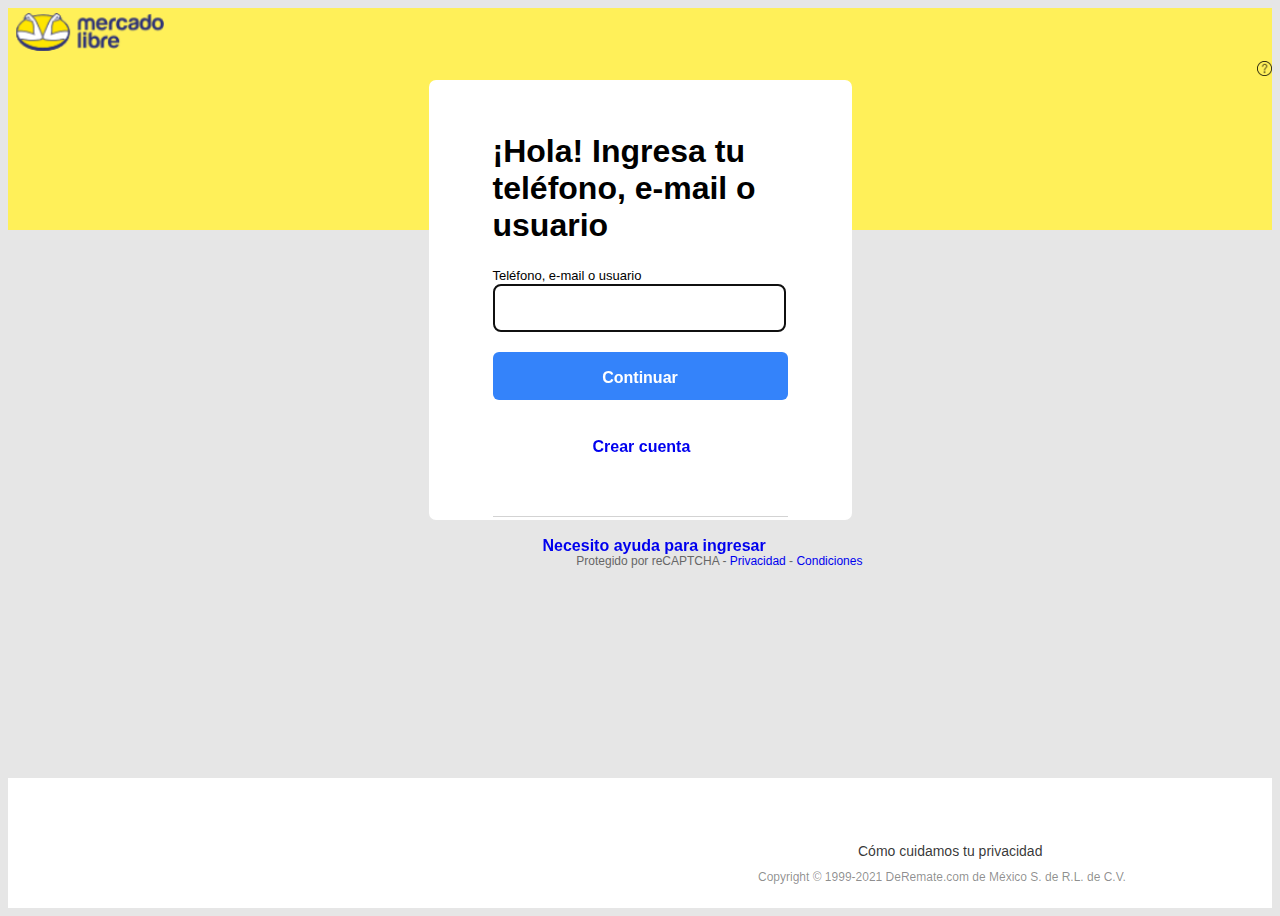
==== index.html @ a6340d7b "Changing computer to Linux SO" ====
<!DOCTYPE html>
<html lang="en">
<head>
    <meta charset="UTF-8">
    <meta http-equiv="X-UA-Compatible" content="IE=edge">
    <meta name="viewport" content="width=device-width, initial-scale=1.0">
    <link rel="stylesheet" href="./css/styles.css">
    <title>¡Hola! Ingresa tu teléfono, e‑mail o usuario</title>
</head>
<body>
    <header>
        <nav>
            <div class="logo-contenedor">
                <a href="#"><img src="./img/ml_logo.png" alt="No se encontró imagen"></a>
            </div>

            <div class="help-icon">
                <a href="#"><img src="./img/pregunta.png" alt="No se encontró imagen"></a>
            </div>
        </nav>
    </header>

    <main>
        <section>
            <div class="wrap">
                <div class="container">
                    <div id="franja">
                    <div class="card">
                        <div class="center-card-header">
                            <h1 class="center-card__title">¡Hola! Ingresa tu teléfono, e‑mail o usuario</h1>
                            <form id="form" action="">
                                <div class="login-form-row">
                                    <div class="login-form-input">
                                        <span class="andes-form-control__label">Teléfono, e-mail o usuario</span>
                                        <input type="email" id="user_id" name="user_id" value="" autocomplete="on" autocapitalize="none" spellcheck="false" autocorrect="off" " autofocus="" rows="1" maxlength="120">
                                    </div>
                                    <div class="login-form-action">
                                        <button id="boton" type="submit">Continuar</span></button>
                                        <div id="crear">
                                            <a href="#">Crear cuenta</a>
                                        </div>
                                    </div>
                                </div>

                            </form>
                            <div id="ayuda">
                                <a href="#">Necesito ayuda para ingresar</a>
                            </div>
                            
                        </div>
                    </div>
                    </div>
                </div>
            </div>

            <div id="recaptcha">
                Protegido por reCAPTCHA
                -
                <a href="#">Privacidad</a>
                - 
                <a href="#">Condiciones</a>
            </div>

        </section>
    </main>

    <footer>
        <div class="privacy">
            <a href="#">Cómo cuidamos tu privacidad </a>
        </div>
        <div class="copyright">Copyright © 1999-2021 DeRemate.com de México S. de R.L. de C.V.</div>
    </footer>
</body>
</html>
---- css/styles.css ----
body{
    background: #e6e6e6;
    font-family: Helvetica Neue,Helvetica,Roboto,Arial,sans-serif;
}

header .logo-contenedor img{
    width: 161px;  
}
header .help-icon{
    float: right; 
    display: table-cell;
    vertical-align: top;
}

header .help-icon img{
    width: 15px;
}

header{
    background-color: #fff059;
    overflow: hidden;

}

#franja{
    background-color: #fff059;
    width: 100%;
    height: 150px;
}

.center-card-title{
    font-size: 1.0rem;
    color: rgba(0,0,0,.8);
}

.andes-form-control__label{
    font-size: small;
    text-decoration-color: gray;
}

.card{
    display: flex;
    justify-content: center;
    align-items: center;
    position: relative;

}

.center-card-header{
    border-radius: 7px;
    background-color:white;
    width: 295px;
    height: 408px;
    padding: 32px 64px 0px 64px;
}

#boton{
    border-color: transparent;
    background-color: #3483fa;
    color: #fff;
    width: 100%;
    font-family: Proxima Nova,-apple-system,Helvetica Neue,Helvetica,Roboto,Arial,sans-serif;
    font-size: 16px;
    font-weight: 600;
    line-height: 48px;
    padding: 0 24px;
    height: 48px;
    text-align: center;
    border-radius: 6px;
    display: inline-block;
}

#user_id{

    font-size: 16px;
    padding: .8125em .75em;
    margin: 0;
    display: inline-block;
    width: 90%;
    border-radius: 7px;
    border-color: lightgray;
    align-items: center;
    
}

#crear a{
    text-decoration: none;
}

#crear{
    padding-top: 38px;
    text-indent: 100px;
    color: #88b5f8;
    font-weight: 600;
}



#ayuda{
    border-top: 1px solid lightgray;
    padding-top: 20px;
    padding-left: 50px;
    color: #88b5f8;
    font-weight: 600;
}

#ayuda a{
    text-decoration: none;
}

#recaptcha{
    margin: 24px 88px;
    background: #e6e6e6;
    width: 100%;
    height: 150px;
    padding-top:300px;
    padding-bottom: 50px;
   padding-left: 38%;
   font-size: .75rem;
   color: #666;
}

#recaptcha a{
    text-decoration: none;

}

footer{
    padding-top: 40px;
    align-content: center;
    background: #fff;
    height: 90px;
}

.privacy{
    text-indent: 850px;
    padding-bottom: 10px;
}

.privacy a{
    text-decoration: none;
    font-size: .875rem;
    color: rgba(0,0,0,.8)
}

.copyright{
    text-indent:750px;
    font-size: .75rem;
    color: rgba(0,0,0,.45);
}

.login-form-input{
    padding-bottom: 20px;
}

.login-form-action{
   
    padding-bottom: 60px;
}
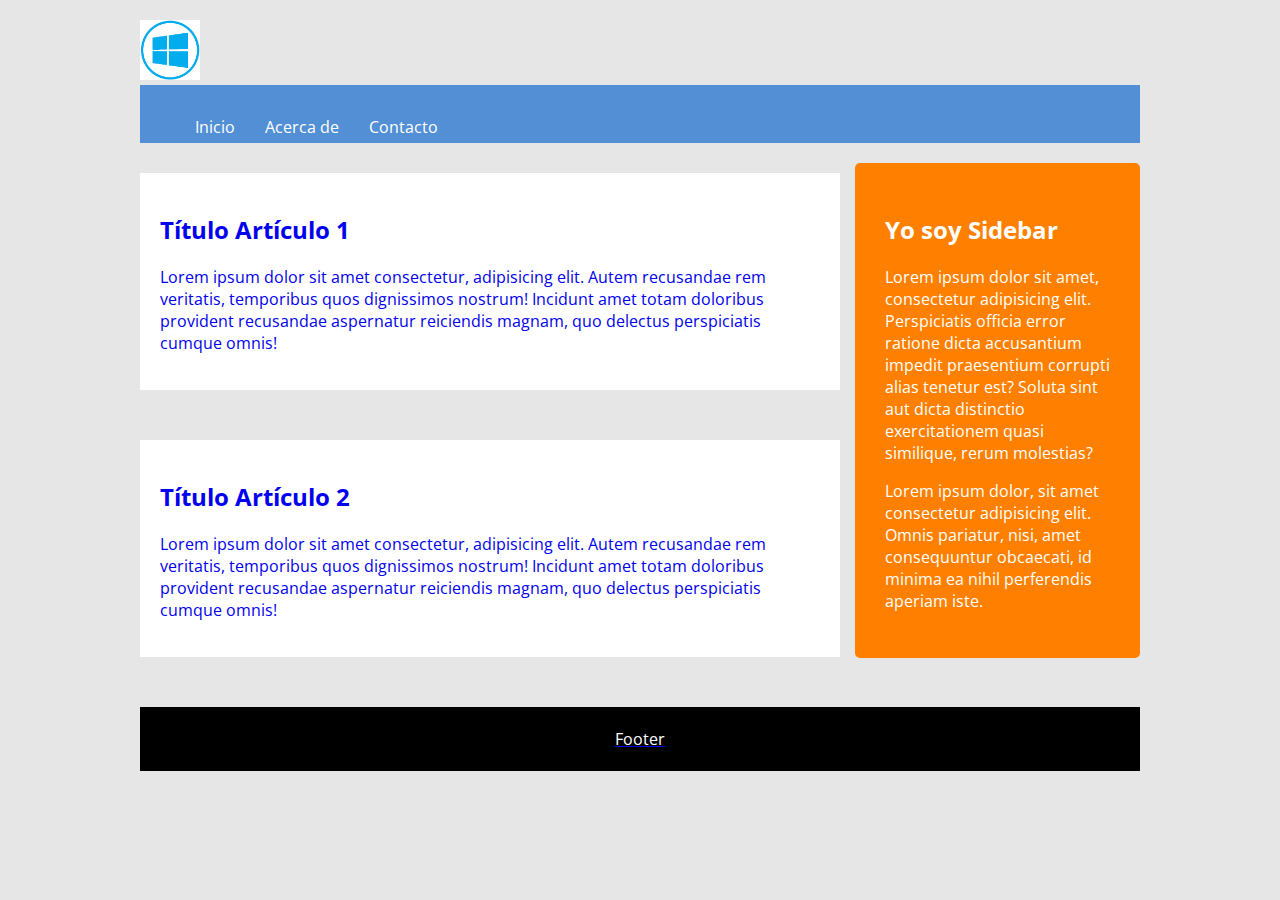
==== commit 0968acb5: "Need to remake files" ====
--- a/index.html
+++ b/index.html
@@ -1,74 +1,58 @@
 <!DOCTYPE html>
-<html lang="en">
-<head>
-    <meta charset="UTF-8">
-    <meta http-equiv="X-UA-Compatible" content="IE=edge">
-    <meta name="viewport" content="width=device-width, initial-scale=1.0">
-    <link rel="stylesheet" href="./css/styles.css">
-    <title>¡Hola! Ingresa tu teléfono, e‑mail o usuario</title>
-</head>
-<body>
-    <header>
-        <nav>
+<html lang="es">
+    <head>
+        <link rel="preconnect" href="https://fonts.googleapis.com">
+        <link rel="preconnect" href="https://fonts.gstatic.com" crossorigin>
+        <link href="https://fonts.googleapis.com/css2?family=Open+Sans&display=swap" rel="stylesheet">
+
+        <link rel="stylesheet" href="./css/styles.css">
+        <title>Demo Kodemia</title>
+    </head>
+    <body>
+        <header>
             <div class="logo-contenedor">
-                <a href="#"><img src="./img/ml_logo.png" alt="No se encontró imagen"></a>
+                <a href="#">
+                    <img src="./img/logowin.png" alt="No se encontró imagen">
             </div>
 
-            <div class="help-icon">
-                <a href="#"><img src="./img/pregunta.png" alt="No se encontró imagen"></a>
+            <nav>
+                <ul>
+                    <li><a href="#">Inicio</li>
+                    <li><a href="#">Acerca de</li>
+                    <li><a href="#">Contacto</li>
+                </ul>
+            </nav>
+        </header>
+
+        <section class="page">
+            <main class="main">
+                <section class="articles">
+                    <article>
+                        <h2>Título Artículo 1</h2>
+                        <p>Lorem ipsum dolor sit amet consectetur, adipisicing elit. Autem recusandae rem veritatis, temporibus quos dignissimos nostrum! Incidunt amet totam doloribus provident recusandae aspernatur reiciendis magnam, quo delectus perspiciatis cumque omnis!</p>
+                    </article>
+                    <article>
+                        <h2>Título Artículo 2</h2>
+                        <p>Lorem ipsum dolor sit amet consectetur, adipisicing elit. Autem recusandae rem veritatis, temporibus quos dignissimos nostrum! Incidunt amet totam doloribus provident recusandae aspernatur reiciendis magnam, quo delectus perspiciatis cumque omnis!</p>
+                    </article>
+                </section>
+                
+                <aside>
+                    <section>
+                        <div class="sidebar">
+                            <h2>Yo soy Sidebar</h2>
+                            <p>Lorem ipsum dolor sit amet, consectetur adipisicing elit. Perspiciatis officia error ratione dicta accusantium impedit praesentium corrupti alias tenetur est? Soluta sint aut dicta distinctio exercitationem quasi similique, rerum molestias?</p>
+                            <p>Lorem ipsum dolor, sit amet consectetur adipisicing elit. Omnis pariatur, nisi, amet consequuntur obcaecati, id minima ea nihil perferendis aperiam iste.</p>
+                        </div>
+                    </section>
+                </aside>
+            </main>
+        </section>
+
+        <footer>
+            <div class="footer-content">
+                <p> Footer </p>
             </div>
-        </nav>
-    </header>
-
-    <main>
-        <section>
-            <div class="wrap">
-                <div class="container">
-                    <div id="franja">
-                    <div class="card">
-                        <div class="center-card-header">
-                            <h1 class="center-card__title">¡Hola! Ingresa tu teléfono, e‑mail o usuario</h1>
-                            <form id="form" action="">
-                                <div class="login-form-row">
-                                    <div class="login-form-input">
-                                        <span class="andes-form-control__label">Teléfono, e-mail o usuario</span>
-                                        <input type="email" id="user_id" name="user_id" value="" autocomplete="on" autocapitalize="none" spellcheck="false" autocorrect="off" " autofocus="" rows="1" maxlength="120">
-                                    </div>
-                                    <div class="login-form-action">
-                                        <button id="boton" type="submit">Continuar</span></button>
-                                        <div id="crear">
-                                            <a href="#">Crear cuenta</a>
-                                        </div>
-                                    </div>
-                                </div>
-
-                            </form>
-                            <div id="ayuda">
-                                <a href="#">Necesito ayuda para ingresar</a>
-                            </div>
-                            
-                        </div>
-                    </div>
-                    </div>
-                </div>
-            </div>
-
-            <div id="recaptcha">
-                Protegido por reCAPTCHA
-                -
-                <a href="#">Privacidad</a>
-                - 
-                <a href="#">Condiciones</a>
-            </div>
-
-        </section>
-    </main>
-
-    <footer>
-        <div class="privacy">
-            <a href="#">Cómo cuidamos tu privacidad </a>
-        </div>
-        <div class="copyright">Copyright © 1999-2021 DeRemate.com de México S. de R.L. de C.V.</div>
-    </footer>
-</body>
+        </footer>
+    </body>
 </html>--- a/css/styles.css
+++ b/css/styles.css
@@ -1,159 +1,73 @@
 body{
     background: #e6e6e6;
-    font-family: Helvetica Neue,Helvetica,Roboto,Arial,sans-serif;
+    font-family: "Open Sans";
 }
 
 header .logo-contenedor img{
-    width: 161px;  
-}
-header .help-icon{
-    float: right; 
-    display: table-cell;
-    vertical-align: top;
+    width: 60px;
 }
 
-header .help-icon img{
-    width: 15px;
+header, section.page, footer{
+    width: 90%;
+    margin: 20px auto;
+    max-width: 1000px;
 }
 
-header{
-    background-color: #fff059;
+header nav{
+    background: #528Fd5;
     overflow: hidden;
+}
+
+header nav ul{
+    list-style: none;
+}
+
+header nav ul li{
+    float: left;
+}
+
+header nav ul li a{
+    color: #fff;
+    display: block;
+    padding: 5px 15px;
+    text-decoration: none;
+}
+
+.articles{
+    width: 70%;
+    float: left;
+    margin-right: 1.5%;
+    
+}
+
+.articles article{
+    background: #fff;
+    padding: 20px;
+    margin-top: 10px;
+    margin-bottom: 50px;
+    /* border-radius: 150px; */
+}
+
+aside{
+    width: 28.5%;
+    float: left;
+    background: #ff8000;
+    border-radius: 5px;
+}
+
+aside .sidebar{
+    color: #fff;
+    padding: 30px;
+}
+
+footer{
+    background: black;
+    clear: both;
 
 }
 
-#franja{
-    background-color: #fff059;
-    width: 100%;
-    height: 150px;
-}
-
-.center-card-title{
-    font-size: 1.0rem;
-    color: rgba(0,0,0,.8);
-}
-
-.andes-form-control__label{
-    font-size: small;
-    text-decoration-color: gray;
-}
-
-.card{
-    display: flex;
-    justify-content: center;
-    align-items: center;
-    position: relative;
-
-}
-
-.center-card-header{
-    border-radius: 7px;
-    background-color:white;
-    width: 295px;
-    height: 408px;
-    padding: 32px 64px 0px 64px;
-}
-
-#boton{
-    border-color: transparent;
-    background-color: #3483fa;
-    color: #fff;
-    width: 100%;
-    font-family: Proxima Nova,-apple-system,Helvetica Neue,Helvetica,Roboto,Arial,sans-serif;
-    font-size: 16px;
-    font-weight: 600;
-    line-height: 48px;
-    padding: 0 24px;
-    height: 48px;
+footer .footer-content{
+    color: white;
     text-align: center;
-    border-radius: 6px;
-    display: inline-block;
-}
-
-#user_id{
-
-    font-size: 16px;
-    padding: .8125em .75em;
-    margin: 0;
-    display: inline-block;
-    width: 90%;
-    border-radius: 7px;
-    border-color: lightgray;
-    align-items: center;
-    
-}
-
-#crear a{
-    text-decoration: none;
-}
-
-#crear{
-    padding-top: 38px;
-    text-indent: 100px;
-    color: #88b5f8;
-    font-weight: 600;
-}
-
-
-
-#ayuda{
-    border-top: 1px solid lightgray;
-    padding-top: 20px;
-    padding-left: 50px;
-    color: #88b5f8;
-    font-weight: 600;
-}
-
-#ayuda a{
-    text-decoration: none;
-}
-
-#recaptcha{
-    margin: 24px 88px;
-    background: #e6e6e6;
-    width: 100%;
-    height: 150px;
-    padding-top:300px;
-    padding-bottom: 50px;
-   padding-left: 38%;
-   font-size: .75rem;
-   color: #666;
-}
-
-#recaptcha a{
-    text-decoration: none;
-
-}
-
-footer{
-    padding-top: 40px;
-    align-content: center;
-    background: #fff;
-    height: 90px;
-}
-
-.privacy{
-    text-indent: 850px;
-    padding-bottom: 10px;
-}
-
-.privacy a{
-    text-decoration: none;
-    font-size: .875rem;
-    color: rgba(0,0,0,.8)
-}
-
-.copyright{
-    text-indent:750px;
-    font-size: .75rem;
-    color: rgba(0,0,0,.45);
-}
-
-.login-form-input{
-    padding-bottom: 20px;
-}
-
-.login-form-action{
-   
-    padding-bottom: 60px;
+    padding: 5px;
 }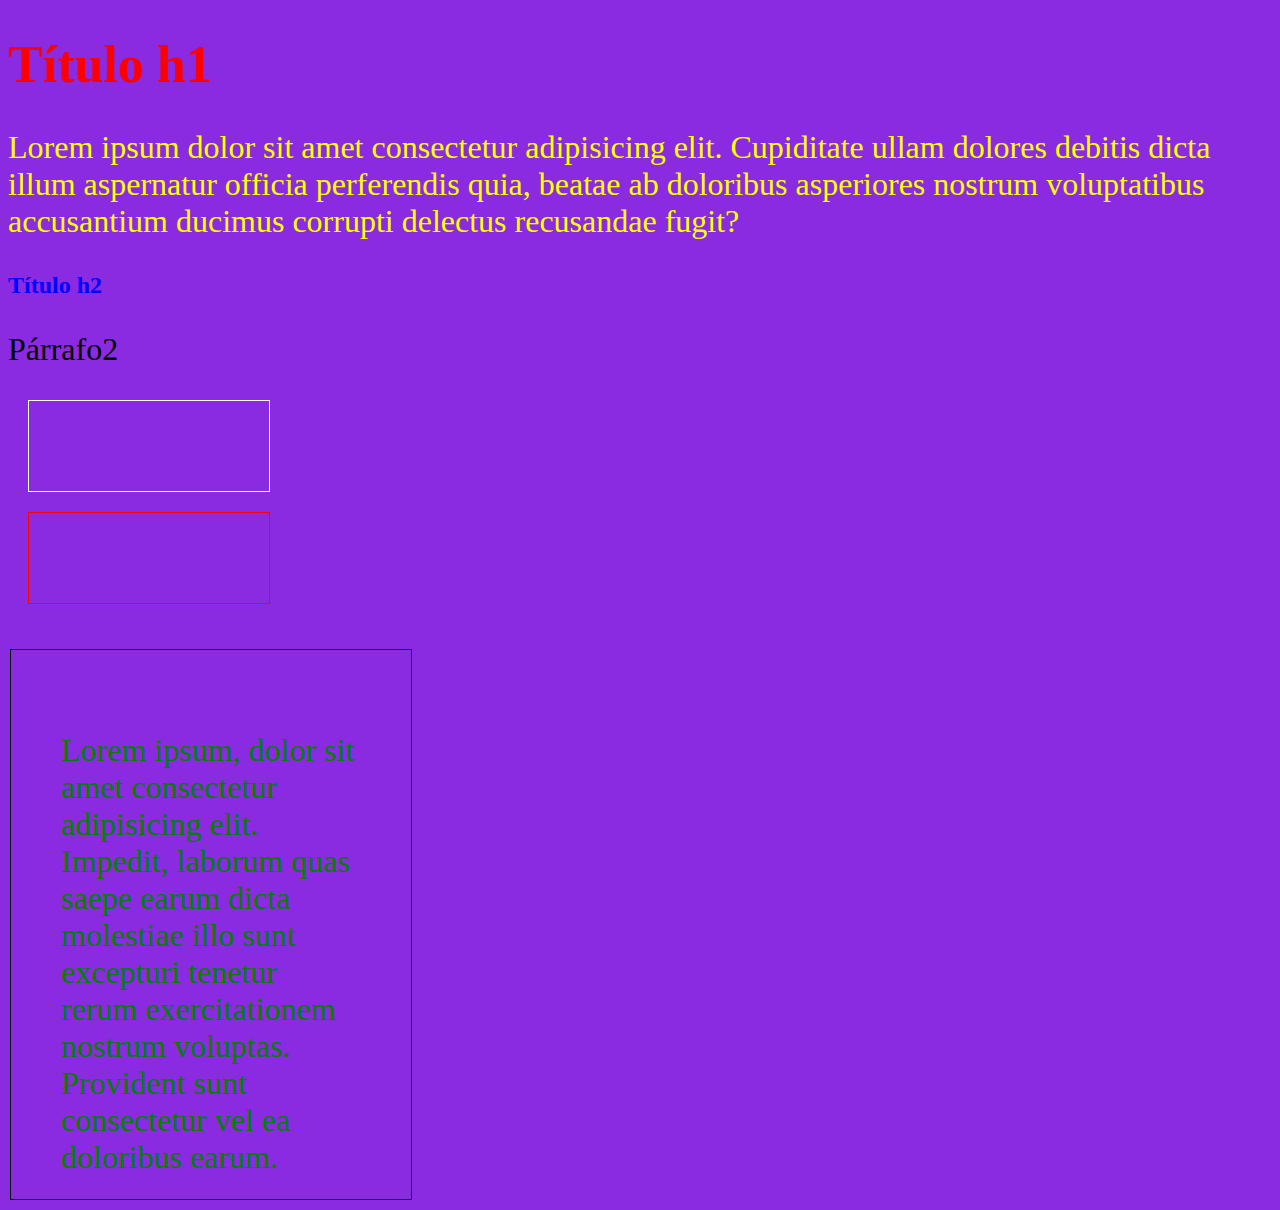
==== commit 8ef0a9d8: "Need to remake because of change of computer to Linux" ====
--- a/index.html
+++ b/index.html
@@ -1,58 +1,45 @@
 <!DOCTYPE html>
-<html lang="es">
-    <head>
-        <link rel="preconnect" href="https://fonts.googleapis.com">
-        <link rel="preconnect" href="https://fonts.gstatic.com" crossorigin>
-        <link href="https://fonts.googleapis.com/css2?family=Open+Sans&display=swap" rel="stylesheet">
+<html lang="en">
+<head>
+    <meta charset="UTF-8">
+    <meta http-equiv="X-UA-Compatible" content="IE=edge">
+    <meta name="viewport" content="width=device-width, initial-scale=1.0">
+    <!-- 3. utilizar una hoja de estilos con una hoja CSS y se linkea en el html -->
+    <!-- <link type="text/css" href="styles.css" -->
+    <link rel="stylesheet" href="./css/styles.css">
+    <title>Intro de CSS</title>
+</head>
 
-        <link rel="stylesheet" href="./css/styles.css">
-        <title>Demo Kodemia</title>
-    </head>
-    <body>
-        <header>
-            <div class="logo-contenedor">
-                <a href="#">
-                    <img src="./img/logowin.png" alt="No se encontró imagen">
-            </div>
+<body>
+    <!-- 1.Agregar el estilo como atributo de la etiqueta -->
+    <!-- <h1 style="color:red;font-size:50px;text-decoration: underline;">Título</h1> -->
+    <h1>Título h1</h1>
+    <p id="parrafo1">Lorem ipsum dolor sit amet consectetur adipisicing elit. Cupiditate ullam dolores debitis dicta illum aspernatur officia perferendis quia, beatae ab doloribus asperiores nostrum voluptatibus accusantium ducimus corrupti delectus recusandae fugit?</p>
+    <h2>Título h2</h2>
+    <!-- 2. Usar una etiqueta de style -->
+    <!-- <style>
+        h1 {
+            color: red;
+            font-size: 52px;
+        }
+        p {
+            color: green;
+        }
+    </style> -->
+    <p id="parrafo2">Párrafo2</p>
 
-            <nav>
-                <ul>
-                    <li><a href="#">Inicio</li>
-                    <li><a href="#">Acerca de</li>
-                    <li><a href="#">Contacto</li>
-                </ul>
-            </nav>
-        </header>
+    <div class="caja">
 
-        <section class="page">
-            <main class="main">
-                <section class="articles">
-                    <article>
-                        <h2>Título Artículo 1</h2>
-                        <p>Lorem ipsum dolor sit amet consectetur, adipisicing elit. Autem recusandae rem veritatis, temporibus quos dignissimos nostrum! Incidunt amet totam doloribus provident recusandae aspernatur reiciendis magnam, quo delectus perspiciatis cumque omnis!</p>
-                    </article>
-                    <article>
-                        <h2>Título Artículo 2</h2>
-                        <p>Lorem ipsum dolor sit amet consectetur, adipisicing elit. Autem recusandae rem veritatis, temporibus quos dignissimos nostrum! Incidunt amet totam doloribus provident recusandae aspernatur reiciendis magnam, quo delectus perspiciatis cumque omnis!</p>
-                    </article>
-                </section>
-                
-                <aside>
-                    <section>
-                        <div class="sidebar">
-                            <h2>Yo soy Sidebar</h2>
-                            <p>Lorem ipsum dolor sit amet, consectetur adipisicing elit. Perspiciatis officia error ratione dicta accusantium impedit praesentium corrupti alias tenetur est? Soluta sint aut dicta distinctio exercitationem quasi similique, rerum molestias?</p>
-                            <p>Lorem ipsum dolor, sit amet consectetur adipisicing elit. Omnis pariatur, nisi, amet consequuntur obcaecati, id minima ea nihil perferendis aperiam iste.</p>
-                        </div>
-                    </section>
-                </aside>
-            </main>
-        </section>
+    </div>
 
-        <footer>
-            <div class="footer-content">
-                <p> Footer </p>
-            </div>
-        </footer>
-    </body>
+    <div class="caja" id="cajaRoja">
+
+    </div>
+
+    <div class="contenedor">
+        <p>
+            Lorem ipsum, dolor sit amet consectetur adipisicing elit. Impedit, laborum quas saepe earum dicta molestiae illo sunt excepturi tenetur rerum exercitationem nostrum voluptas. Provident sunt consectetur vel ea doloribus earum.
+        </p>
+    </div>
+</body>
 </html>--- a/css/styles.css
+++ b/css/styles.css
@@ -1,73 +1,64 @@
+/* comentarios */
+/* Éste es mi archivo de estilos */
 body{
-    background: #e6e6e6;
-    font-family: "Open Sans";
+    background-color:rgba(162, 17, 17, 0.5);
+    background-color: black;
+    background-color: blueviolet;
 }
 
-header .logo-contenedor img{
-    width: 60px;
+h1 {
+    color: red;
+    font-size: 52px;
 }
 
-header, section.page, footer{
-    width: 90%;
-    margin: 20px auto;
-    max-width: 1000px;
+h2{
+    color: blue;
 }
 
-header nav{
-    background: #528Fd5;
-    overflow: hidden;
+p {
+    color: green;
+    font-size: 200%;
 }
 
-header nav ul{
-    list-style: none;
+/* usar selector de id */
+
+#parrafo1{
+    color: yellow;
 }
 
-header nav ul li{
-    float: left;
+#parrafo2{
+    color: black;
 }
 
-header nav ul li a{
-    color: #fff;
-    display: block;
-    padding: 5px 15px;
-    text-decoration: none;
+p {
+    color: green;
+    font-size: 200%;
 }
 
-.articles{
-    width: 70%;
-    float: left;
-    margin-right: 1.5%;
-    
+/* Prioridad de selectores
+1. Estilos inline.
+2. Estilos con ID
+3. Selector de clase
+4. Selector de etiqueta */
+
+/* Definir estilos de la clase caja */
+
+.caja{
+    border: 1px solid #fff;
+    height: 50px;
+    width: 200px;
+    margin: 20px;
+    padding: 20px;
 }
 
-.articles article{
-    background: #fff;
-    padding: 20px;
-    margin-top: 10px;
-    margin-bottom: 50px;
-    /* border-radius: 150px; */
+.caja#cajaRoja{
+    border: 1px solid red;
 }
 
-aside{
-    width: 28.5%;
-    float: left;
-    background: #ff8000;
-    border-radius: 5px;
-}
-
-aside .sidebar{
-    color: #fff;
-    padding: 30px;
-}
-
-footer{
-    background: black;
-    clear: both;
-
-}
-
-footer .footer-content{
-    color: white;
-    text-align: center;
-    padding: 5px;
+.contenedor{
+    margin: 45px 20px 10px 2px;
+    padding: 50px 50px;
+    border: 1px solid black;
+    width: 300px;
+    height: 449px;
 }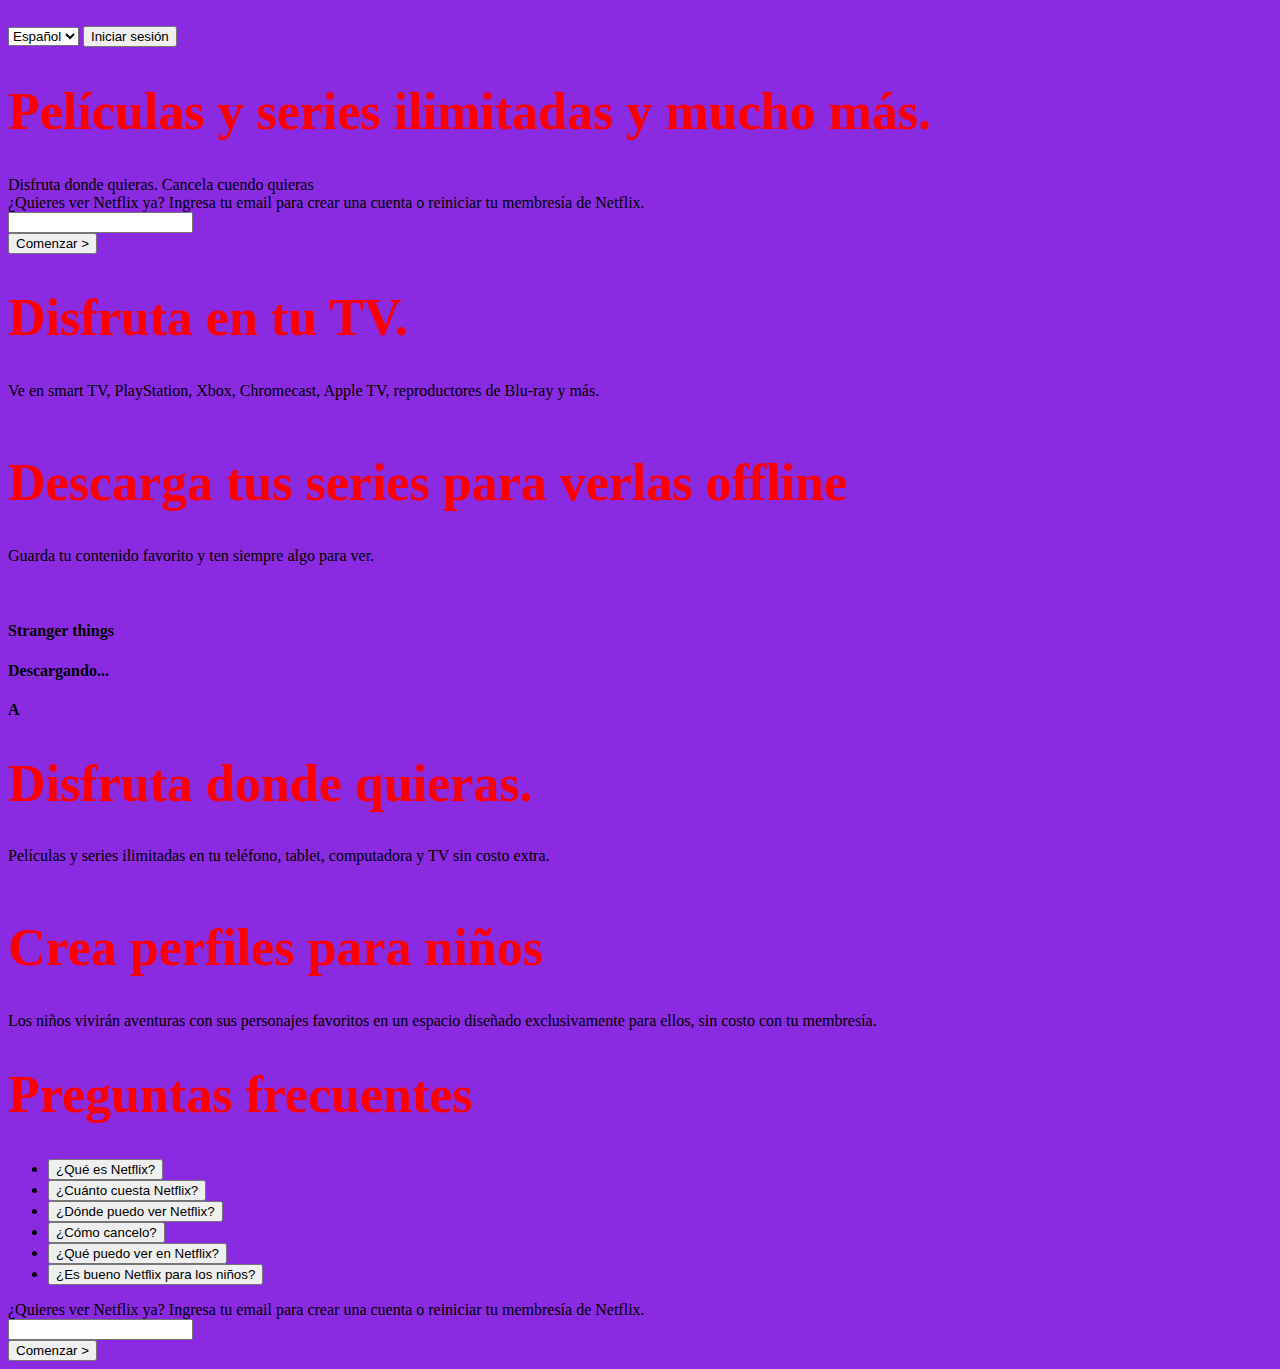
==== commit 72ccd0e2: "Changes tarea2" ====
--- a/index.html
+++ b/index.html
@@ -4,42 +4,222 @@
     <meta charset="UTF-8">
     <meta http-equiv="X-UA-Compatible" content="IE=edge">
     <meta name="viewport" content="width=device-width, initial-scale=1.0">
-    <!-- 3. utilizar una hoja de estilos con una hoja CSS y se linkea en el html -->
-    <!-- <link type="text/css" href="styles.css" -->
     <link rel="stylesheet" href="./css/styles.css">
-    <title>Intro de CSS</title>
+    <title>Netflix México: Ve series online, ve películas online.</title>
 </head>
-
 <body>
-    <!-- 1.Agregar el estilo como atributo de la etiqueta -->
-    <!-- <h1 style="color:red;font-size:50px;text-decoration: underline;">Título</h1> -->
-    <h1>Título h1</h1>
-    <p id="parrafo1">Lorem ipsum dolor sit amet consectetur adipisicing elit. Cupiditate ullam dolores debitis dicta illum aspernatur officia perferendis quia, beatae ab doloribus asperiores nostrum voluptatibus accusantium ducimus corrupti delectus recusandae fugit?</p>
-    <h2>Título h2</h2>
-    <!-- 2. Usar una etiqueta de style -->
-    <!-- <style>
-        h1 {
-            color: red;
-            font-size: 52px;
-        }
-        p {
-            color: green;
-        }
-    </style> -->
-    <p id="parrafo2">Párrafo2</p>
-
-    <div class="caja">
-
-    </div>
-
-    <div class="caja" id="cajaRoja">
-
-    </div>
-
-    <div class="contenedor">
-        <p>
-            Lorem ipsum, dolor sit amet consectetur adipisicing elit. Impedit, laborum quas saepe earum dicta molestiae illo sunt excepturi tenetur rerum exercitationem nostrum voluptas. Provident sunt consectetur vel ea doloribus earum.
-        </p>
-    </div>
+    <main>
+        <section class="films">
+            <nav id="banner">
+                    <header id="header-box">
+                        <article id="logo-netflix"><a href="#"><img src="./img/netflix-logo.png" alt=""></a></article>
+                        <div class="superior">
+                            <select id="lang">
+                                    <option value="spanish">Español</option>
+                                    <option value="english">Inglés</option>
+                            </select>
+                            <button type="submit" id="start-session">Iniciar sesión</button>
+                        </div>
+                    </header>
+            </nav>
+
+
+            <article class="titles">
+                <div id="our-story">
+                    <div class="h1">
+                    <h1>Películas y series ilimitadas y mucho más.</h1>
+                    </div>
+                    <div class="h2">Disfruta donde quieras. Cancela cuendo quieras</div>
+                </div>
+                <article class="leyenda">
+                    <div class="h3">¿Quieres ver Netflix ya? Ingresa tu email para crear una cuenta o reiniciar tu membresía de Netflix.</div>
+                </article>
+                <article class="space">
+    
+                </article>
+                <article id="container-mail">
+                    <div id="email">
+                        <input id="email-box" type="email">
+                    </div>
+                </article>
+                <article class="space">
+    
+                </article>
+                <article id="start">
+                    <div id="button-container">
+                        <button id="comenzar" type="submit">Comenzar ></button>
+                    </div>
+                </article>
+                <article class="space">
+            </article>
+
+        </section>
+
+        
+        <section class="animation-card-container">
+            <div id="our-story">
+                <article class="animation-card">
+                    <article class="titles">
+                        <div class="h1">
+                            <h1>Disfruta en tu TV.</h1>
+                        </div>
+                        <article class="space">
+
+                        </article>
+                        <div class="h2">Ve en smart TV, PlayStation, Xbox, Chromecast, Apple TV, reproductores de Blu-ray y más.</div>
+                    </article>
+                    <article id="animation-container">
+                        <div id="animation">
+                            <img src="./img/tv.png" alt="">
+                        </div>
+                    </article>
+                </article>
+            </div>
+        </section>
+
+        <section class="animation-card-container">
+           
+            <div id="our-story">
+                <article class="titles">
+                    <div class="h1">
+                        <h1>Descarga tus series para verlas offline</h1>
+                    </div>
+                </article>
+                <article class="space">
+
+                </article>
+                <div class="h2">Guarda tu contenido favorito y ten siempre algo para ver.</div>
+                <article   article class="space">
+
+                </article>
+                
+                <!-- Put here background with film Stranger Things -->
+                <article class="mini-film-container">
+                    <article id="film">
+                        <div id="picture">
+                            <img src="./img/mobile-0819.jpg" alt="">
+                        </div>
+                        <div id="sinopsis">
+                            <div id="thumble"><img src="./img/boxshot.png" alt=""></div>
+                            <div id="words">
+                                <div id="description1"><h4>Stranger things</h4></div>
+                                <div id="description2"><h4>Descargando...</h4></div>
+                            </div>
+                            <div id="animation"><h4>A</h4></div>
+                        </div>
+                    </article>
+                </article>
+            </div>
+        </section>
+
+        <section class="animation-card-container">
+            <div id="our-story">
+                <article class="titles">
+                    <div class="h1">
+                        <h1>Disfruta donde quieras.</h1>
+                    </div>
+                </article>
+                <article class="space">
+
+                </article>
+                <div class="h2">Películas y series ilimitadas en tu teléfono, tablet, computadora y TV sin costo extra.</div>
+                <article   article class="space">
+
+                </article>
+                <!-- Put here background with film Stranger Things -->
+                <article class="mini-film-container">
+                    <article id="film">
+                        <div>
+                            <img src="./img/device-pile.png" alt="">
+                        </div>
+                    </article>
+                </article>
+            </div>
+        </section>
+
+        <section class="animation-card-container">
+            <div id="our-story">
+                <article class="titles">
+                    <div class="h1">
+                        <h1>Crea perfiles para niños</h1>
+                    </div>
+                </article>
+                <article class="space">
+
+                </article>
+                <div class="h2">Los niños vivirán aventuras con sus personajes favoritos en un espacio diseñado exclusivamente para ellos, sin costo con tu membresía.</div>
+                <article   article class="space">
+
+                </article>
+                <!-- Put here background with film Stranger Things -->
+                <article class="picture--kids-container">
+                    <article id="picture-kids">
+
+                    </article>
+                </article>
+            </div>
+        </section>
+
+        <section class="FAQ">
+            <div id="our-story">
+                <article class="titles">
+                    <div class="h1">
+                        <h1>Preguntas frecuentes</h1>
+                    </div>
+                </article>
+                <ul class="single-FAQ">
+                    <li>
+                        <button type="submit">¿Qué es Netflix?</button>
+                    </li>
+                    <li>
+                        <button type="submit">¿Cuánto cuesta Netflix?</button>
+                    </li>
+                    <li>
+                        <button type="submit">¿Dónde puedo ver Netflix?</button>
+                    </li>
+                    <li>
+                        <button type="submit">¿Cómo cancelo?</button>
+                    </li>
+                    <li>
+                        <button type="submit">¿Qué puedo ver en Netflix?</button>
+                    </li>
+                    <li>
+                        <button type="submit">¿Es bueno Netflix para los niños?</button>
+                    </li>
+                </ul>
+                <article class="space">
+
+                </article>
+                <article class="leyenda">
+                    <div class="h3">¿Quieres ver Netflix ya? Ingresa tu email para crear una cuenta o reiniciar tu membresía de Netflix.</div>
+                </article>
+                <article class="space">
+
+                </article>
+                <article id="container-mail">
+                    <div id="email2">
+                        <input id="email-box2" type="email">
+                    </div>
+                </article>
+                <article class="space">
+
+                </article>
+                <article id="start">
+                    <div id="button-container">
+                        <button id="comenzar" type="submit">Comenzar ></button>
+                    </div>
+                </article>
+                <article class="space">
+            </div>
+        </section>
+    </main>
+    <footer>
+        <section id="footer-section">
+            <div class="footer-container">
+
+            </div>
+
+        </section>
+    </footer>
 </body>
 </html>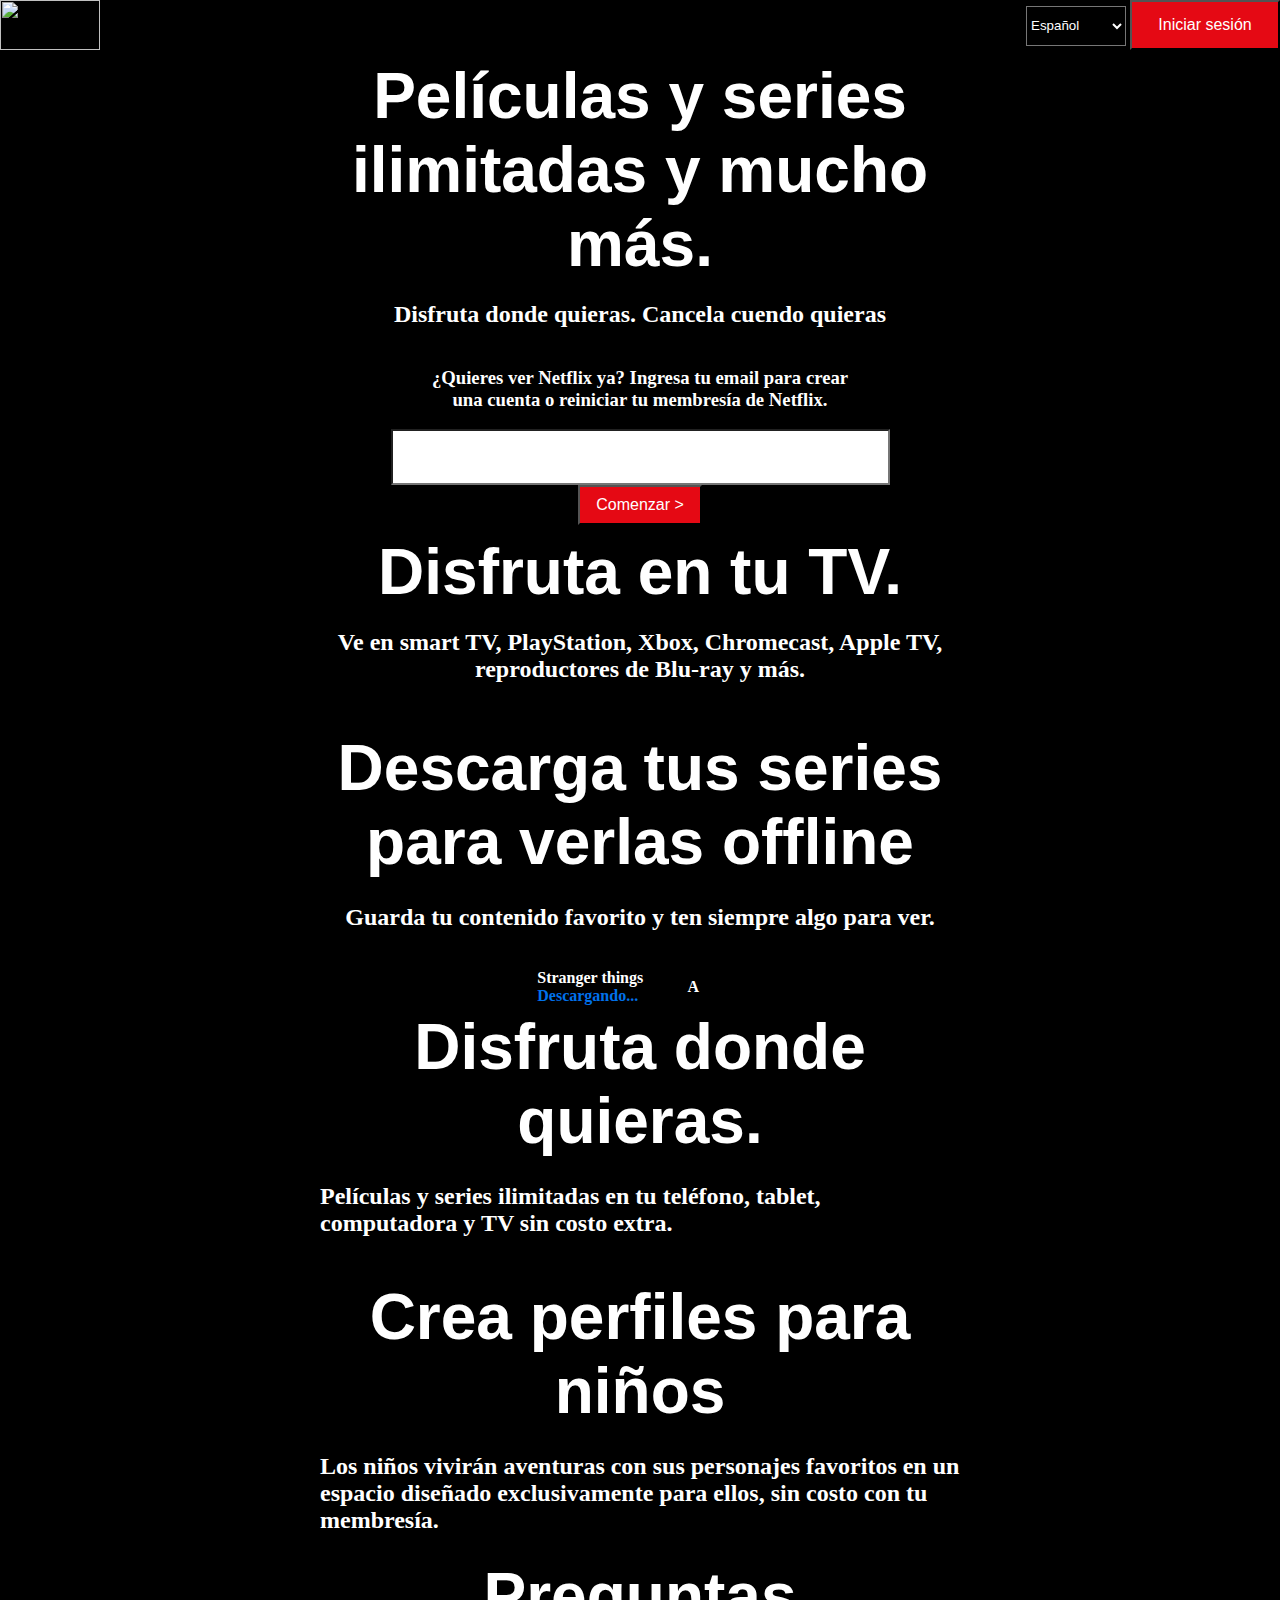
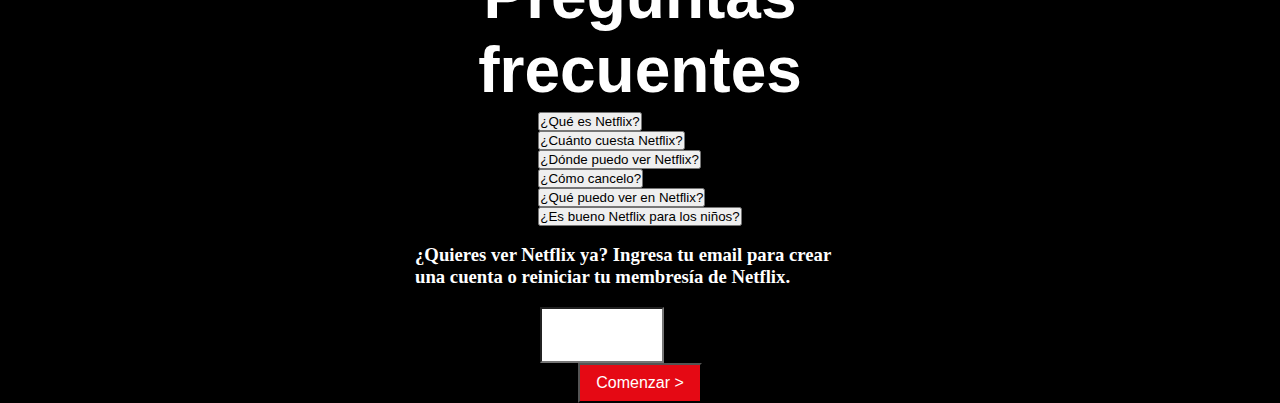
==== commit e3932274: "Changes in navbar" ====
--- a/index.html
+++ b/index.html
@@ -11,32 +11,26 @@
     <main>
         <section class="films">
             <nav id="banner">
-                    <header id="header-box">
-                        <article id="logo-netflix"><a href="#"><img src="./img/netflix-logo.png" alt=""></a></article>
-                        <div class="superior">
-                            <select id="lang">
-                                    <option value="spanish">Español</option>
-                                    <option value="english">Inglés</option>
-                            </select>
-                            <button type="submit" id="start-session">Iniciar sesión</button>
-                        </div>
-                    </header>
+                    <article id="logo-netflix"><a href="#"><img src="./img/netflix-logo.png" alt=""></a></article>
+                    <div class="superior">
+                        <select id="lang">
+                                <option value="spanish">Español</option>
+                                <option value="english">Inglés</option>
+                        </select>
+                        <button type="submit" id="start-session">Iniciar sesión</button>
+                    </div>
             </nav>
 
 
             <article class="titles">
                 <div id="our-story">
-                    <div class="h1">
-                    <h1>Películas y series ilimitadas y mucho más.</h1>
-                    </div>
+                    <div class="h1"><h1>Películas y series ilimitadas y mucho más.</h1></div>
                     <div class="h2">Disfruta donde quieras. Cancela cuendo quieras</div>
                 </div>
                 <article class="leyenda">
                     <div class="h3">¿Quieres ver Netflix ya? Ingresa tu email para crear una cuenta o reiniciar tu membresía de Netflix.</div>
                 </article>
-                <article class="space">
-    
-                </article>
+
                 <article id="container-mail">
                     <div id="email">
                         <input id="email-box" type="email">
@@ -69,9 +63,18 @@
                         <div class="h2">Ve en smart TV, PlayStation, Xbox, Chromecast, Apple TV, reproductores de Blu-ray y más.</div>
                     </article>
                     <article id="animation-container">
-                        <div id="animation">
+                        <div class="image-container">
                             <img src="./img/tv.png" alt="">
                         </div>
+            
+                        <div class="our-story-card-animation">
+                            <video class="our-story-card-video" autoplay="" playsinline="" loop="" muted="">
+                                <source
+                                    src="https://assets.nflxext.com/ffe/siteui/acquisition/ourStory/fuji/desktop/video-tv-0819.m4v" 
+                                    type="video/mp4">
+                            </video>
+                        </div>
+
                     </article>
                 </article>
             </div>
--- a/css/styles.css
+++ b/css/styles.css
@@ -1,64 +1,251 @@
-/* comentarios */
-/* Éste es mi archivo de estilos */
-body{
-    background-color:rgba(162, 17, 17, 0.5);
+* {
+    margin: 0;
+    padding: 0;
+}
+
+#animation{
+    width: 100px;
+}
+
+#animation-container{
+    position: relative;
+    overflow: hidden;
+
+}
+
+.image-container{
+    max-width: 500px;
+    height: auto;
+    border: none;
+    z-index: 5;
+}
+
+.our-story-card-animation{
+    width: 100%;
+    height: 100%;
+    max-width: 52%;
+    max-height: 61%;
+    position: absolute;
+}
+
+#sinopsis{
+    display:flex;
+    flex-direction: row;
+    justify-content: space-between;
+    color: white;
+  
+}
+
+#thumble{
+    display: flex;
+    width: 0.5px;
+   
+}
+
+#words{
+    display: flex;
+    flex-direction: column;
+    justify-content: center;
+  
+}
+
+#animation{
+    display: flex;
+    align-items: center;
+    justify-content: center;
+  
+    
+}
+
+#animation-container{
+    display: flex;
+    flex-direction: column;
+    align-items: center;
+    justify-content: center;
+}
+
+#description2{
+    color:#0071eb
+}
+
+.titles{
+    display: flex;
+    flex-direction: column;
+  
+    position: relative;
+    width: 100%;
+    padding: 5px 0;
+    max-width: 950px;
+    margin: 0 auto;
+    text-align: center;
+    z-index: 1;
+}
+
+#our-story{
+    display: flex;
+    flex-direction: column;
+    align-items: center;
+
+}
+
+.films{
+    background-image: url(../img/bg.jpeg);
     background-color: black;
-    background-color: blueviolet;
-}
-
-h1 {
-    color: red;
-    font-size: 52px;
-}
-
-h2{
-    color: blue;
-}
-
-p {
-    color: green;
-    font-size: 200%;
-}
-
-/* usar selector de id */
-
-#parrafo1{
-    color: yellow;
-}
-
-#parrafo2{
-    color: black;
-}
-
-p {
-    color: green;
-    font-size: 200%;
-}
-
-/* Prioridad de selectores
-1. Estilos inline.
-2. Estilos con ID
-3. Selector de clase
-4. Selector de etiqueta */
-
-/* Definir estilos de la clase caja */
-
-.caja{
-    border: 1px solid #fff;
+    min-height: 450px;
+    background-size:cover;
+    background-repeat: no-repeat;
+    background-position:center;
+    width: 100%;
+    
+}
+
+
+
+.filler{
+    width: 440px;
+   
+}
+#start-session{
+    padding: 7px 17px;
+    background: #e50914;
+    font-size: 1rem;
+    font-weight: 400;
+    color: white;
+    width: 150px;
     height: 50px;
-    width: 200px;
-    margin: 20px;
-    padding: 20px;
-}
-
-.caja#cajaRoja{
-    border: 1px solid red;
-}
-
-.contenedor{
-    margin: 45px 20px 10px 2px;
-    padding: 50px 50px;
-    border: 1px solid black;
-    width: 300px;
-    height: 449px;
+}
+
+#lang{
+    width: 100px;
+    height: 40px;
+    background-color:black;
+    color: white;
+}
+
+#banner{
+    display: flex;
+    justify-content: space-between;
+    width: 100%;
+}
+
+#header-container{
+    display: flex;
+    justify-content: space-between;
+    align-content: space-between;
+    padding-top: 20px;
+  
+    width: 100%;
+}
+
+#top-section{
+    display: flex;
+    margin-left: auto;
+
+}
+
+#email-box{
+    background: white;
+    height: 42px;
+    padding: 10px 10px 0;
+
+    width: 50%;
+}
+
+#start{
+    display: flex;
+    flex-direction: column;
+}
+
+#comenzar{
+    color: #fff;
+    background-color: #e50914;
+    padding: 0 16px 0 16px;
+    font-size: 1rem;
+    min-height: 40px;
+}
+
+.leyenda{
+    display: flex;
+    flex-direction: column;
+    align-items: center;
+    padding: 0 77px 0 77px;
+}
+
+.h1{
+    font-family:Arial, Helvetica, sans-serif;
+    display: block;
+    font-size: 2em;
+    margin-block-start: 0.67em;
+    margin-block-end: 0.67em;
+    margin-inline-start: 0px;
+    margin-inline-end: 0px;
+    font-weight: bold;
+    color: white;
+    background-color: transparent;
+  
+    max-width: 640px;
+    margin: 0 auto;
+    }
+    
+
+.h2{
+
+    display: flex;
+    flex-direction: column;
+    font-size: 1.5em;
+    margin-block-start: 0.83em;
+    margin-block-end: 0.83em;
+    margin-inline-start: 0px;
+    margin-inline-end: 0px;
+    font-weight: bold;
+    color: white;
+    
+    max-width: 640px;
+}
+
+.h3{
+    display: block;
+    font-size: 1.17em;
+    margin-block-start: 1em;
+    margin-block-end: 1em;
+    margin-inline-start: 0px;
+    margin-inline-end: 0px;
+    font-weight: bold;
+    color: white;
+  
+    max-width: 450px;
+}
+
+#logo-netflix img{
+    width: 100px;
+    height: 50px;
+    margin-left: auto;
+    
+}
+
+.animation-card-container{
+    display: flex;
+    flex-direction: column;
+    background: black;
+}
+
+#email-box2{      
+    background: white;  
+    height: 42px;
+    padding: 10px 10px 0;
+    
+    width: 50%;
+
+}
+
+.FAQ{
+    display: flex;
+    flex-direction: column;
+    background: black;
+}
+
+footer{
+    display: flex;
+    flex-direction: column;
+    background: black;
 }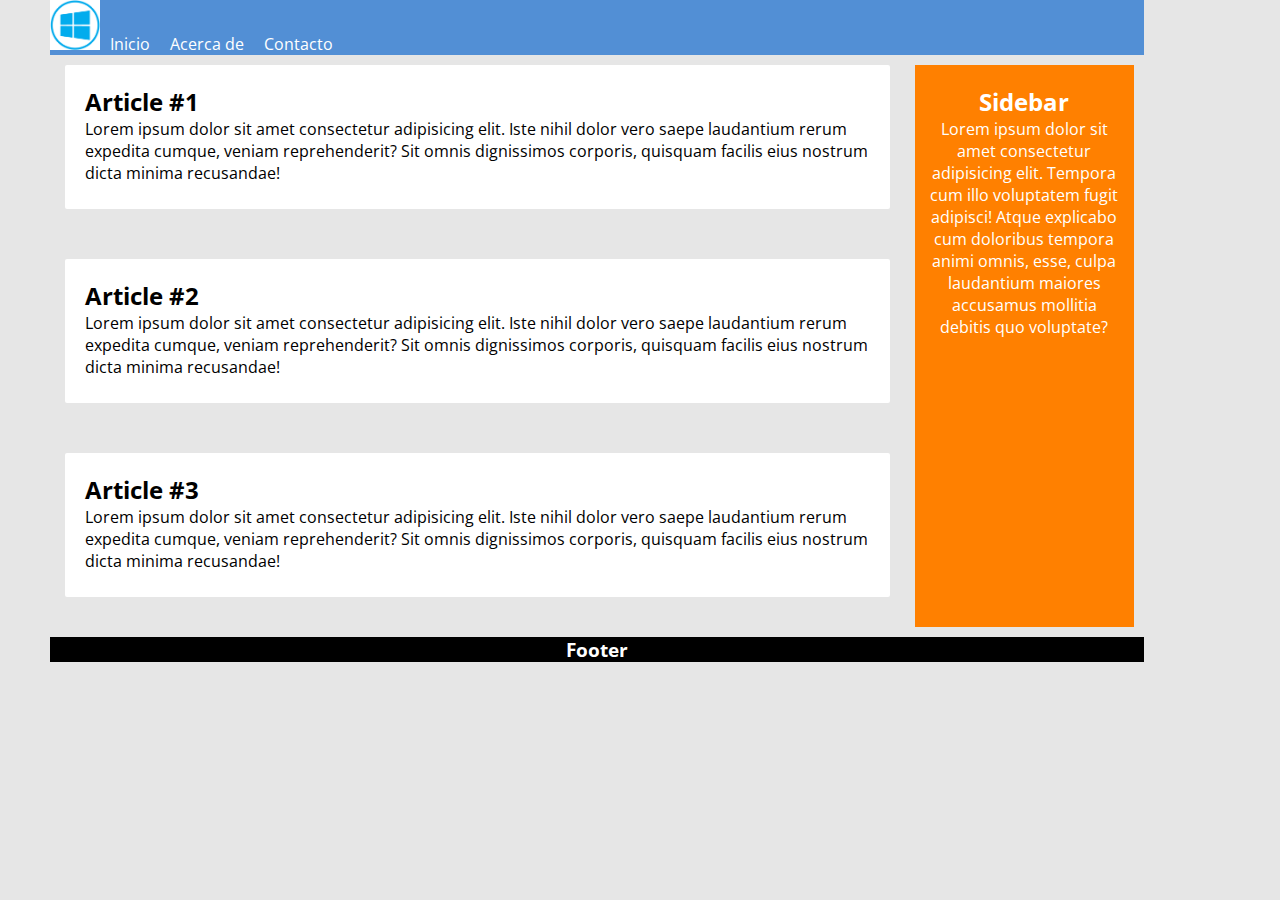
==== commit 6e168725: "Remake page Demo with Saas & Flex" ====
--- a/index.html
+++ b/index.html
@@ -4,225 +4,51 @@
     <meta charset="UTF-8">
     <meta http-equiv="X-UA-Compatible" content="IE=edge">
     <meta name="viewport" content="width=device-width, initial-scale=1.0">
+    <link rel="preconnect" href="https://fonts.googleapis.com">
+    <link rel="preconnect" href="https://fonts.gstatic.com" crossorigin>
+    <link href="https://fonts.googleapis.com/css2?family=Open+Sans&display=swap" rel="stylesheet">
     <link rel="stylesheet" href="./css/styles.css">
-    <title>Netflix México: Ve series online, ve películas online.</title>
+    <title>Tarea CSS 4 con Saas</title>
 </head>
 <body>
-    <main>
-        <section class="films">
-            <nav id="banner">
-                    <article id="logo-netflix"><a href="#"><img src="./img/netflix-logo.png" alt=""></a></article>
-                    <div class="superior">
-                        <select id="lang">
-                                <option value="spanish">Español</option>
-                                <option value="english">Inglés</option>
-                        </select>
-                        <button type="submit" id="start-session">Iniciar sesión</button>
-                    </div>
-            </nav>
+    <div class="wrap-container">
+        <nav class="banner">
+            <section class="logo">
+                <a class="windows" href="#"><img src="./img/logowin.png" alt="No se encontró imagen"></a>
+            </section>
+            <section class="link-container">
+                <ul class="links">
+                    <li><a href="#">Inicio</a></li>
+                    <li><a href="#">Acerca de</a></li>
+                    <li><a href="#">Contacto</a></li>    
+                </ul>
+            </section>
+        </nav>
 
+        <main class="content-container">
+            <section class="article-container">
+                <article class="article">
+                    <h2>Article #1</h2>
+                    <p>Lorem ipsum dolor sit amet consectetur adipisicing elit. Iste nihil dolor vero saepe laudantium rerum expedita cumque, veniam reprehenderit? Sit omnis dignissimos corporis, quisquam facilis eius nostrum dicta minima recusandae!</p>
+                </article>
+                <article class="article">
+                    <h2>Article #2</h2>
+                    <p>Lorem ipsum dolor sit amet consectetur adipisicing elit. Iste nihil dolor vero saepe laudantium rerum expedita cumque, veniam reprehenderit? Sit omnis dignissimos corporis, quisquam facilis eius nostrum dicta minima recusandae!</p>
+                </article>
+                <article class="article">
+                    <h2>Article #3</h2>
+                    <p>Lorem ipsum dolor sit amet consectetur adipisicing elit. Iste nihil dolor vero saepe laudantium rerum expedita cumque, veniam reprehenderit? Sit omnis dignissimos corporis, quisquam facilis eius nostrum dicta minima recusandae!</p>
+                </article>
+            </section>
 
-            <article class="titles">
-                <div id="our-story">
-                    <div class="h1"><h1>Películas y series ilimitadas y mucho más.</h1></div>
-                    <div class="h2">Disfruta donde quieras. Cancela cuendo quieras</div>
-                </div>
-                <article class="leyenda">
-                    <div class="h3">¿Quieres ver Netflix ya? Ingresa tu email para crear una cuenta o reiniciar tu membresía de Netflix.</div>
-                </article>
-
-                <article id="container-mail">
-                    <div id="email">
-                        <input id="email-box" type="email">
-                    </div>
-                </article>
-                <article class="space">
-    
-                </article>
-                <article id="start">
-                    <div id="button-container">
-                        <button id="comenzar" type="submit">Comenzar ></button>
-                    </div>
-                </article>
-                <article class="space">
-            </article>
-
-        </section>
-
-        
-        <section class="animation-card-container">
-            <div id="our-story">
-                <article class="animation-card">
-                    <article class="titles">
-                        <div class="h1">
-                            <h1>Disfruta en tu TV.</h1>
-                        </div>
-                        <article class="space">
-
-                        </article>
-                        <div class="h2">Ve en smart TV, PlayStation, Xbox, Chromecast, Apple TV, reproductores de Blu-ray y más.</div>
-                    </article>
-                    <article id="animation-container">
-                        <div class="image-container">
-                            <img src="./img/tv.png" alt="">
-                        </div>
-            
-                        <div class="our-story-card-animation">
-                            <video class="our-story-card-video" autoplay="" playsinline="" loop="" muted="">
-                                <source
-                                    src="https://assets.nflxext.com/ffe/siteui/acquisition/ourStory/fuji/desktop/video-tv-0819.m4v" 
-                                    type="video/mp4">
-                            </video>
-                        </div>
-
-                    </article>
-                </article>
-            </div>
-        </section>
-
-        <section class="animation-card-container">
-           
-            <div id="our-story">
-                <article class="titles">
-                    <div class="h1">
-                        <h1>Descarga tus series para verlas offline</h1>
-                    </div>
-                </article>
-                <article class="space">
-
-                </article>
-                <div class="h2">Guarda tu contenido favorito y ten siempre algo para ver.</div>
-                <article   article class="space">
-
-                </article>
-                
-                <!-- Put here background with film Stranger Things -->
-                <article class="mini-film-container">
-                    <article id="film">
-                        <div id="picture">
-                            <img src="./img/mobile-0819.jpg" alt="">
-                        </div>
-                        <div id="sinopsis">
-                            <div id="thumble"><img src="./img/boxshot.png" alt=""></div>
-                            <div id="words">
-                                <div id="description1"><h4>Stranger things</h4></div>
-                                <div id="description2"><h4>Descargando...</h4></div>
-                            </div>
-                            <div id="animation"><h4>A</h4></div>
-                        </div>
-                    </article>
-                </article>
-            </div>
-        </section>
-
-        <section class="animation-card-container">
-            <div id="our-story">
-                <article class="titles">
-                    <div class="h1">
-                        <h1>Disfruta donde quieras.</h1>
-                    </div>
-                </article>
-                <article class="space">
-
-                </article>
-                <div class="h2">Películas y series ilimitadas en tu teléfono, tablet, computadora y TV sin costo extra.</div>
-                <article   article class="space">
-
-                </article>
-                <!-- Put here background with film Stranger Things -->
-                <article class="mini-film-container">
-                    <article id="film">
-                        <div>
-                            <img src="./img/device-pile.png" alt="">
-                        </div>
-                    </article>
-                </article>
-            </div>
-        </section>
-
-        <section class="animation-card-container">
-            <div id="our-story">
-                <article class="titles">
-                    <div class="h1">
-                        <h1>Crea perfiles para niños</h1>
-                    </div>
-                </article>
-                <article class="space">
-
-                </article>
-                <div class="h2">Los niños vivirán aventuras con sus personajes favoritos en un espacio diseñado exclusivamente para ellos, sin costo con tu membresía.</div>
-                <article   article class="space">
-
-                </article>
-                <!-- Put here background with film Stranger Things -->
-                <article class="picture--kids-container">
-                    <article id="picture-kids">
-
-                    </article>
-                </article>
-            </div>
-        </section>
-
-        <section class="FAQ">
-            <div id="our-story">
-                <article class="titles">
-                    <div class="h1">
-                        <h1>Preguntas frecuentes</h1>
-                    </div>
-                </article>
-                <ul class="single-FAQ">
-                    <li>
-                        <button type="submit">¿Qué es Netflix?</button>
-                    </li>
-                    <li>
-                        <button type="submit">¿Cuánto cuesta Netflix?</button>
-                    </li>
-                    <li>
-                        <button type="submit">¿Dónde puedo ver Netflix?</button>
-                    </li>
-                    <li>
-                        <button type="submit">¿Cómo cancelo?</button>
-                    </li>
-                    <li>
-                        <button type="submit">¿Qué puedo ver en Netflix?</button>
-                    </li>
-                    <li>
-                        <button type="submit">¿Es bueno Netflix para los niños?</button>
-                    </li>
-                </ul>
-                <article class="space">
-
-                </article>
-                <article class="leyenda">
-                    <div class="h3">¿Quieres ver Netflix ya? Ingresa tu email para crear una cuenta o reiniciar tu membresía de Netflix.</div>
-                </article>
-                <article class="space">
-
-                </article>
-                <article id="container-mail">
-                    <div id="email2">
-                        <input id="email-box2" type="email">
-                    </div>
-                </article>
-                <article class="space">
-
-                </article>
-                <article id="start">
-                    <div id="button-container">
-                        <button id="comenzar" type="submit">Comenzar ></button>
-                    </div>
-                </article>
-                <article class="space">
-            </div>
-        </section>
-    </main>
-    <footer>
-        <section id="footer-section">
-            <div class="footer-container">
-
-            </div>
-
-        </section>
-    </footer>
+            <aside class="aside-bar">
+                <h2>Sidebar</h2>
+                <p>Lorem ipsum dolor sit amet consectetur adipisicing elit. Tempora cum illo voluptatem fugit adipisci! Atque explicabo cum doloribus tempora animi omnis, esse, culpa laudantium maiores accusamus mollitia debitis quo voluptate?</p>
+            </aside>
+        </main>
+        <footer>
+            <h3>Footer          </h3>
+        </footer>
+    </div>
 </body>
 </html>--- a/css/styles.css
+++ b/css/styles.css
@@ -1,251 +1,140 @@
 * {
-    margin: 0;
-    padding: 0;
+  margin: 0;
+  padding: 0;
+  background: #e6e6e6;
+  font-family: "Open Sans";
 }
 
-#animation{
-    width: 100px;
+.wrap-container {
+  width: 90%;
 }
 
-#animation-container{
-    position: relative;
-    overflow: hidden;
-
+.content-container {
+  width: 95%;
+  padding-left: 50px;
 }
 
-.image-container{
-    max-width: 500px;
-    height: auto;
-    border: none;
-    z-index: 5;
+nav {
+  display: -webkit-box;
+  display: -ms-flexbox;
+  display: flex;
+  -webkit-box-pack: start;
+      -ms-flex-pack: start;
+          justify-content: flex-start;
+  width: 95%;
+  padding-left: 50px;
 }
 
-.our-story-card-animation{
-    width: 100%;
-    height: 100%;
-    max-width: 52%;
-    max-height: 61%;
-    position: absolute;
+nav a {
+  background: #528Fd5;
 }
 
-#sinopsis{
-    display:flex;
-    flex-direction: row;
-    justify-content: space-between;
-    color: white;
-  
+nav .link-container {
+  background: #528Fd5;
+  display: -webkit-box;
+  display: -ms-flexbox;
+  display: flex;
+  -webkit-box-pack: start;
+      -ms-flex-pack: start;
+          justify-content: flex-start;
+  -webkit-box-align: end;
+      -ms-flex-align: end;
+          align-items: flex-end;
+  width: 100%;
 }
 
-#thumble{
-    display: flex;
-    width: 0.5px;
-   
+nav .link-container .links {
+  display: -webkit-box;
+  display: -ms-flexbox;
+  display: flex;
+  -ms-flex-pack: distribute;
+      justify-content: space-around;
+  list-style: none;
 }
 
-#words{
-    display: flex;
-    flex-direction: column;
-    justify-content: center;
-  
+nav .link-container .links li a {
+  color: #fff;
+  padding: 0 10px 0 10px;
+  background: #528Fd5;
+  text-decoration: none;
 }
 
-#animation{
-    display: flex;
-    align-items: center;
-    justify-content: center;
-  
-    
+nav img {
+  width: 50px;
 }
 
-#animation-container{
-    display: flex;
-    flex-direction: column;
-    align-items: center;
-    justify-content: center;
+main {
+  width: 91%;
+  display: -webkit-box;
+  display: -ms-flexbox;
+  display: flex;
+  -webkit-box-pack: justify;
+      -ms-flex-pack: justify;
+          justify-content: space-between;
 }
 
-#description2{
-    color:#0071eb
+main .article-container {
+  display: -webkit-box;
+  display: -ms-flexbox;
+  display: flex;
+  -webkit-box-pack: start;
+      -ms-flex-pack: start;
+          justify-content: flex-start;
+  -webkit-box-orient: vertical;
+  -webkit-box-direction: normal;
+      -ms-flex-direction: column;
+          flex-direction: column;
+  -webkit-box-align: center;
+      -ms-flex-align: center;
+          align-items: center;
+  width: 90%;
 }
 
-.titles{
-    display: flex;
-    flex-direction: column;
-  
-    position: relative;
-    width: 100%;
-    padding: 5px 0;
-    max-width: 950px;
-    margin: 0 auto;
-    text-align: center;
-    z-index: 1;
+main .article-container .article {
+  background: #fff;
+  height: auto;
+  padding: 20px 20px 25px 20px;
+  margin: 15px;
+  border-radius: 2px;
+  margin-top: 10px;
+  margin-bottom: 40px;
 }
 
-#our-story{
-    display: flex;
-    flex-direction: column;
-    align-items: center;
-
+main .article-container .article h2 {
+  background: #fff;
 }
 
-.films{
-    background-image: url(../img/bg.jpeg);
-    background-color: black;
-    min-height: 450px;
-    background-size:cover;
-    background-repeat: no-repeat;
-    background-position:center;
-    width: 100%;
-    
+main .article-container .article p {
+  background: #fff;
 }
 
-
-
-.filler{
-    width: 440px;
-   
-}
-#start-session{
-    padding: 7px 17px;
-    background: #e50914;
-    font-size: 1rem;
-    font-weight: 400;
-    color: white;
-    width: 150px;
-    height: 50px;
+main .aside-bar {
+  padding: 20px 15px;
+  margin: 10px;
+  width: 20%;
+  background: #ff8000;
+  text-align: center;
 }
 
-#lang{
-    width: 100px;
-    height: 40px;
-    background-color:black;
-    color: white;
+main .aside-bar h2 {
+  color: #fff;
+  background: #ff8000;
 }
 
-#banner{
-    display: flex;
-    justify-content: space-between;
-    width: 100%;
+main .aside-bar p {
+  color: #fff;
+  background: #ff8000;
 }
 
-#header-container{
-    display: flex;
-    justify-content: space-between;
-    align-content: space-between;
-    padding-top: 20px;
-  
-    width: 100%;
+footer {
+  width: 95%;
+  height: 50px;
+  padding-left: 50px;
+  text-align: center;
 }
 
-#top-section{
-    display: flex;
-    margin-left: auto;
-
+footer h3 {
+  background: black;
+  color: #fff;
 }
-
-#email-box{
-    background: white;
-    height: 42px;
-    padding: 10px 10px 0;
-
-    width: 50%;
-}
-
-#start{
-    display: flex;
-    flex-direction: column;
-}
-
-#comenzar{
-    color: #fff;
-    background-color: #e50914;
-    padding: 0 16px 0 16px;
-    font-size: 1rem;
-    min-height: 40px;
-}
-
-.leyenda{
-    display: flex;
-    flex-direction: column;
-    align-items: center;
-    padding: 0 77px 0 77px;
-}
-
-.h1{
-    font-family:Arial, Helvetica, sans-serif;
-    display: block;
-    font-size: 2em;
-    margin-block-start: 0.67em;
-    margin-block-end: 0.67em;
-    margin-inline-start: 0px;
-    margin-inline-end: 0px;
-    font-weight: bold;
-    color: white;
-    background-color: transparent;
-  
-    max-width: 640px;
-    margin: 0 auto;
-    }
-    
-
-.h2{
-
-    display: flex;
-    flex-direction: column;
-    font-size: 1.5em;
-    margin-block-start: 0.83em;
-    margin-block-end: 0.83em;
-    margin-inline-start: 0px;
-    margin-inline-end: 0px;
-    font-weight: bold;
-    color: white;
-    
-    max-width: 640px;
-}
-
-.h3{
-    display: block;
-    font-size: 1.17em;
-    margin-block-start: 1em;
-    margin-block-end: 1em;
-    margin-inline-start: 0px;
-    margin-inline-end: 0px;
-    font-weight: bold;
-    color: white;
-  
-    max-width: 450px;
-}
-
-#logo-netflix img{
-    width: 100px;
-    height: 50px;
-    margin-left: auto;
-    
-}
-
-.animation-card-container{
-    display: flex;
-    flex-direction: column;
-    background: black;
-}
-
-#email-box2{      
-    background: white;  
-    height: 42px;
-    padding: 10px 10px 0;
-    
-    width: 50%;
-
-}
-
-.FAQ{
-    display: flex;
-    flex-direction: column;
-    background: black;
-}
-
-footer{
-    display: flex;
-    flex-direction: column;
-    background: black;
-}+/*# sourceMappingURL=styles.css.map */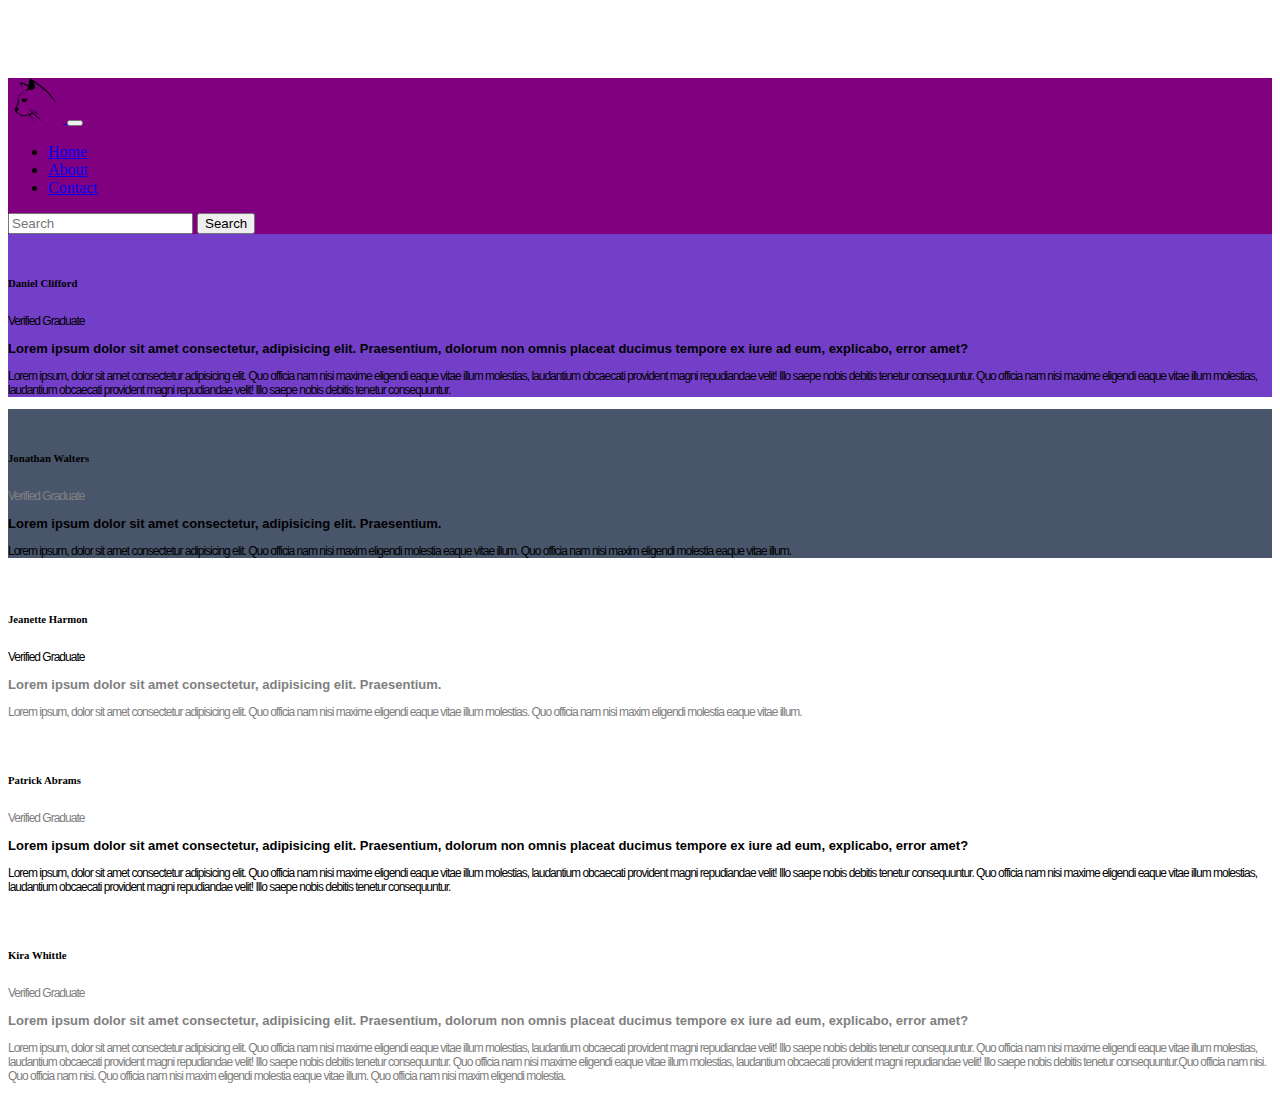
==== commit 6caa0ee1: "Finishing up about & contact pages, adjusting navbar & adding images, svg" ====
--- a/index.html
+++ b/index.html
@@ -4,51 +4,142 @@
     <meta charset="UTF-8">
     <meta http-equiv="X-UA-Compatible" content="IE=edge">
     <meta name="viewport" content="width=device-width, initial-scale=1.0">
-    <link rel="preconnect" href="https://fonts.googleapis.com">
-    <link rel="preconnect" href="https://fonts.gstatic.com" crossorigin>
-    <link href="https://fonts.googleapis.com/css2?family=Open+Sans&display=swap" rel="stylesheet">
-    <link rel="stylesheet" href="./css/styles.css">
-    <title>Tarea CSS 4 con Saas</title>
+    <link href="https://cdn.jsdelivr.net/npm/bootstrap@5.1.1/dist/css/bootstrap.min.css" rel="stylesheet" integrity="sha384-F3w7mX95PdgyTmZZMECAngseQB83DfGTowi0iMjiWaeVhAn4FJkqJByhZMI3AhiU" crossorigin="anonymous">
+    <link rel="stylesheet" href="styles.css">
+    <title>Tarea 5 con Boostrap</title>
 </head>
 <body>
-    <div class="wrap-container">
-        <nav class="banner">
-            <section class="logo">
-                <a class="windows" href="#"><img src="./img/logowin.png" alt="No se encontró imagen"></a>
-            </section>
-            <section class="link-container">
-                <ul class="links">
-                    <li><a href="#">Inicio</a></li>
-                    <li><a href="#">Acerca de</a></li>
-                    <li><a href="#">Contacto</a></li>    
-                </ul>
-            </section>
-        </nav>
+    <nav class="navbar navbar-expand-lg navbar-light fixed-top" style="background-color: purple;">
+        <div class="container-fluid">
+          <a class="navbar-brand" href="#">
+            <img src="./img/cat.svg" alt="" width="55" height="45" class="d-inline-block align-text-top">  
+          </a>
+          <button class="navbar-toggler" type="button" data-bs-toggle="collapse" data-bs-target="#navbarSupportedContent" aria-controls="navbarSupportedContent" aria-expanded="false" aria-label="Toggle navigation">
+            <span class="navbar-toggler-icon"></span>
+          </button>
+          <div class="collapse navbar-collapse" id="navbarSupportedContent">
+            <ul class="navbar-nav me-auto mb-2 mb-lg-0">
+              <li class="nav-item">
+                <a class="nav-link active" aria-current="page" href="#">Home</a>
+              </li>
+              <li class="nav-item">
+                <a class="nav-link" href="about.html">About</a>
+              </li>
+              <li class="nav-item">
+                <a class="nav-link" href="contact.html">Contact</a>
+              </li>
 
-        <main class="content-container">
-            <section class="article-container">
-                <article class="article">
-                    <h2>Article #1</h2>
-                    <p>Lorem ipsum dolor sit amet consectetur adipisicing elit. Iste nihil dolor vero saepe laudantium rerum expedita cumque, veniam reprehenderit? Sit omnis dignissimos corporis, quisquam facilis eius nostrum dicta minima recusandae!</p>
-                </article>
-                <article class="article">
-                    <h2>Article #2</h2>
-                    <p>Lorem ipsum dolor sit amet consectetur adipisicing elit. Iste nihil dolor vero saepe laudantium rerum expedita cumque, veniam reprehenderit? Sit omnis dignissimos corporis, quisquam facilis eius nostrum dicta minima recusandae!</p>
-                </article>
-                <article class="article">
-                    <h2>Article #3</h2>
-                    <p>Lorem ipsum dolor sit amet consectetur adipisicing elit. Iste nihil dolor vero saepe laudantium rerum expedita cumque, veniam reprehenderit? Sit omnis dignissimos corporis, quisquam facilis eius nostrum dicta minima recusandae!</p>
-                </article>
-            </section>
+            </ul>
+            <form class="d-flex">
+              <input class="form-control me-2" type="search" placeholder="Search" aria-label="Search">
+              <button class="btn btn-outline-dark" type="submit">Search</button>
+            </form>
+          </div>
+        </div>
+      </nav>
 
-            <aside class="aside-bar">
-                <h2>Sidebar</h2>
-                <p>Lorem ipsum dolor sit amet consectetur adipisicing elit. Tempora cum illo voluptatem fugit adipisci! Atque explicabo cum doloribus tempora animi omnis, esse, culpa laudantium maiores accusamus mollitia debitis quo voluptate?</p>
-            </aside>
-        </main>
-        <footer>
-            <h3>Footer          </h3>
-        </footer>
-    </div>
+    <main class="container d-flex align-items-center justify-content-center">
+      <!-- Columna izquierda -->
+      <div class="row">
+        <div class="col-12 col-lg-9">
+          <div class="row ">
+            <!-- Card arriba izquierda -->
+            <div class="col-12 col-lg-8 p-2 ">
+              <article class="card h-100 bg-morado fondo-card">
+                <div class="card-body">
+                  <div class="d-flex">
+                    <img src="./img/image-daniel.jpg" alt="" class="border border-light border border-2 rounded-circle">
+                    <div class="ps-3">
+                      <h6 class="m-0 h6 text-white fw-light">Daniel Clifford</h6>
+                      <p class="m-0 text2 text-white">Verified Graduate</p>
+                    </div>
+                  </div>
+                </div>
+                <div class="pb-3 ps-3 pe-3">
+                  <p class="text1 text-white">Lorem ipsum dolor sit amet consectetur, adipisicing elit. Praesentium, dolorum non omnis placeat ducimus tempore ex iure ad eum, explicabo, error amet?</p>
+                  <p class="text2">Lorem ipsum, dolor sit amet consectetur adipisicing elit. Quo officia nam nisi maxime eligendi eaque vitae illum molestias, laudantium obcaecati provident magni repudiandae velit! Illo saepe nobis debitis tenetur consequuntur. Quo officia nam nisi maxime eligendi eaque vitae illum molestias, laudantium obcaecati provident magni repudiandae velit! Illo saepe nobis debitis tenetur consequuntur.</p>
+                </div>
+              </article>
+            </div>
+            <!-- Card arriba derecha -->
+            <div class="col-12 col-lg-4 p-2">
+              <article class="card h-100 bg-gris text-white">
+                <div class="card-body">
+                  <div class="d-flex">
+                    <img src="./img/image-jonathan.jpg" alt="" class="border border-secondary border border-3 rounded-circle">
+                    <div class="ps-3">
+                      <h6 class="m-0 h6 fw-light">Jonathan Walters</h6>
+                      <p class="m-0 text2 text-gray">Verified Graduate</p>
+                    </div>
+                  </div>
+                </div>
+                <div class="pb-3 ps-3 pe-3">
+                  <p class="text1">Lorem ipsum dolor sit amet consectetur, adipisicing elit. Praesentium.</p>
+                  <p class="text2">Lorem ipsum, dolor sit amet consectetur adipisicing elit. Quo officia nam nisi maxim eligendi molestia eaque vitae illum. Quo officia nam nisi maxim eligendi molestia eaque vitae illum.</p>
+                </div>
+              </article>
+            </div>
+          </div>
+          <div class="row">
+            <!-- Card abajo izquierda -->
+            <div class="col-12 col-lg-4 p-2">
+              <article class="card h-100 bg-white ">
+                <div class="card-body">
+                  <div class="d-flex">
+                    <img src="./img/image-jeanette.jpg" alt="" class="border border-secondary border border-3 rounded-circle">
+                    <div class="ps-3">
+                      <h6 class="m-0 h6 fw-light">Jeanette Harmon</h6>
+                      <p class="m-0 text2">Verified Graduate</p>
+                    </div>
+                  </div>
+                </div>
+                <div class="pb-3 ps-3 pe-3 text-gray">
+                  <p class="text1">Lorem ipsum dolor sit amet consectetur, adipisicing elit. Praesentium.</p>
+                  <p class="text2">Lorem ipsum, dolor sit amet consectetur adipisicing elit. Quo officia nam nisi maxime eligendi eaque vitae illum molestias. Quo officia nam nisi maxim eligendi molestia eaque vitae illum.</p>
+                </div>
+              </article>
+            </div>
+            <!-- Card abajo derecha -->
+            <div class="col-12 col-lg-8 p-2">
+              <article class="card h-100 bg-dark text-white">
+                <div class="card-body">
+                  <div class="d-flex">
+                    <img src="./img/image-patrick.jpg" alt="" class="border border-secondary border border-3 rounded-circle">
+                    <div class="ps-3">
+                      <h6 class="m-0 h6 fw-light">Patrick Abrams</h6>
+                      <p class="m-0 text2 text-gray">Verified Graduate</p>
+                    </div>
+                  </div>
+                </div>
+                <div class="pb-3 ps-3 pe-3">
+                  <p class="text1">Lorem ipsum dolor sit amet consectetur, adipisicing elit. Praesentium, dolorum non omnis placeat ducimus tempore ex iure ad eum, explicabo, error amet?</p>
+                  <p class="text2">Lorem ipsum, dolor sit amet consectetur adipisicing elit. Quo officia nam nisi maxime eligendi eaque vitae illum molestias, laudantium obcaecati provident magni repudiandae velit! Illo saepe nobis debitis tenetur consequuntur. Quo officia nam nisi maxime eligendi eaque vitae illum molestias, laudantium obcaecati provident magni repudiandae velit! Illo saepe nobis debitis tenetur consequuntur.</p>
+                </div>
+              </article>
+            </div>
+          </div>
+        </div>
+        <!-- Columna derecha -->
+        <div class="col-12 col-lg-3 p-2">
+          <article class="card h-100 bg-white">
+            <div class="card-body">
+              <div class="d-flex">
+                <img src="./img/image-kira.jpg" alt="" class="border border-secondary border border-3 rounded-circle">
+                <div class="ps-3">
+                  <h6 class="m-0 h6 fw-light">Kira Whittle</h6>
+                  <p class="m-0 text2 text-gray">Verified Graduate</p>
+                </div>
+              </div>
+            </div>
+            <div class="ppb-3 ps-3 pe-3">
+              <p class="text1 text-gray">Lorem ipsum dolor sit amet consectetur, adipisicing elit. Praesentium, dolorum non omnis placeat ducimus tempore ex iure ad eum, explicabo, error amet?</p>
+              <p class="text2 text-gray">Lorem ipsum, dolor sit amet consectetur adipisicing elit. Quo officia nam nisi maxime eligendi eaque vitae illum molestias, laudantium obcaecati provident magni repudiandae velit! Illo saepe nobis debitis tenetur consequuntur. Quo officia nam nisi maxime eligendi eaque vitae illum molestias, laudantium obcaecati provident magni repudiandae velit! Illo saepe nobis debitis tenetur consequuntur. Quo officia nam nisi maxime eligendi eaque vitae illum molestias, laudantium obcaecati provident magni repudiandae velit! Illo saepe nobis debitis tenetur consequuntur.Quo officia nam nisi. Quo officia nam nisi. Quo officia nam nisi maxim eligendi molestia eaque vitae illum.  Quo officia nam nisi maxim eligendi molestia.</p>
+            </div>            
+          </article>
+        </div>
+      </div>
+    </main>
+
+    <script src="https://cdn.jsdelivr.net/npm/bootstrap@5.1.1/dist/js/bootstrap.bundle.min.js" integrity="sha384-/bQdsTh/da6pkI1MST/rWKFNjaCP5gBSY4sEBT38Q/9RBh9AH40zEOg7Hlq2THRZ" crossorigin="anonymous"></script>
 </body>
 </html>--- a/styles.css
+++ b/styles.css
@@ -0,0 +1,61 @@
+body { padding-top: 70px; }
+
+.text1{
+    font-family: Arial, Helvetica, sans-serif;
+    font-size: 13px;
+    font-weight: bold;
+}
+
+.text2{
+    font-family: Arial, Helvetica, sans-serif;
+    font-size: 12px;
+    font-weight: 300;
+    letter-spacing: -1.0px;
+}
+
+.bg-morado{
+    background: #733FC8;
+}
+
+.bg-gris{
+    background: #49556B;
+}
+
+.text-gray{
+    color:gray;
+}
+
+.d-flex img{
+    width: 45px;
+}
+
+.fondo-card{
+    background-image:url(./img/bg-pattern-quotation.svg);
+    background-repeat: no-repeat;
+    background-position: 85% top;
+}
+
+.item {
+    display: block;
+    width: 100%;
+    height: 200px;
+    background-position: center;
+    background-repeat: non-repeat;
+    background-size: cover;
+  }
+
+  .form-settings{
+      width: 50%;
+      height: auto;
+  }
+
+  .align-image{
+      display: flex;
+      justify-content: center;
+  }
+
+@media (min-width:280px) and (max-width:900px) {
+    .form-settings{
+        width: 70%;
+    }
+}